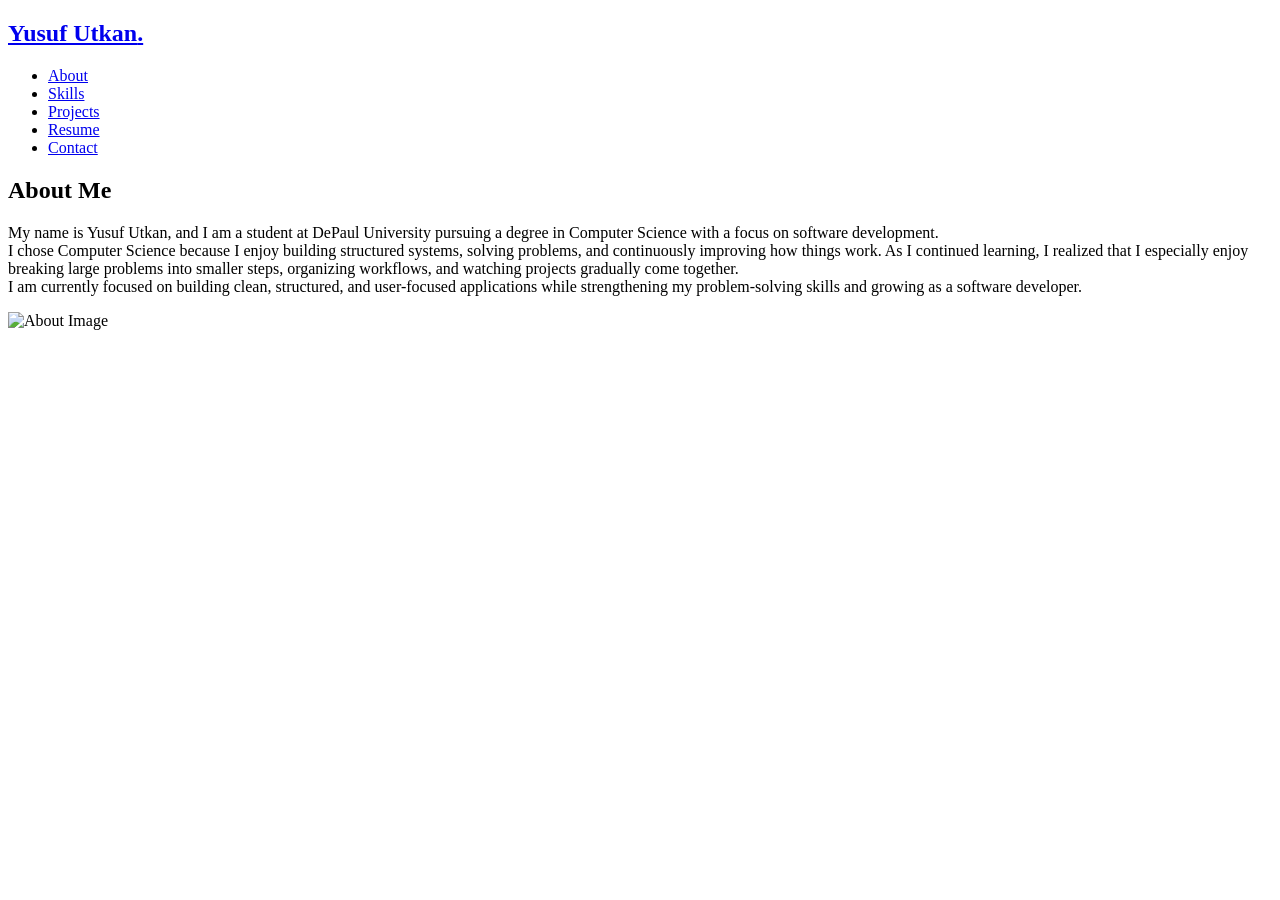
==== about.html @ 2d62a5eb "Added changes to about.html and css/about.css" ====
<!DOCTYPE html>
<html lang="en">

<head>
    <meta charset="UTF-8">
    <meta name="viewport" content="width=device-width, initial-scale=1.0">
    <title>Final Project</title>
    <link rel="stylesheet" href="css/style.css">
    <link rel="stylesheet" href="css/about.css">
    <link rel="stylesheet" href="https://cdnjs.cloudflare.com/ajax/libs/font-awesome/6.0.0-beta3/css/all.min.css" />
</head>

<body>
    <nav>
        <h1 class="nav-name"><a href="index.html">Yusuf Utkan<span>.</span></a></h1>
        <ul class="nav-links">
            <li><a href="about.html">About</a></li>
            <li><a href="skills.html">Skills</a></li>
            <li><a href="projects.html">Projects</a></li>
            <li><a href="resume.html">Resume</a></li>
            <li><a href="contact.html">Contact</a></li>
        </ul>
    </nav>
    <div class="container">
        <div class="grid">
            <div class="about-text">
                
                <h2 class="about-heading">About <span>Me</span></h2>
                <p>
                    My name is Yusuf Utkan, and I am a student at DePaul University pursuing a degree in Computer
                    Science with a focus on software development.
                    <br>
                    I chose Computer Science because I enjoy building structured systems, solving problems, and
                    continuously improving how things work. As I continued learning, I realized that I especially enjoy
                    breaking large problems into smaller steps, organizing workflows, and watching projects gradually
                    come together.
                    <br>
                    I am currently focused on building clean, structured, and user-focused applications while
                    strengthening my problem-solving skills and growing as a software developer.
                </p>
            </div>
            <div class="about-image">
                <img src="images/profile photo.jpeg" alt="About Image">
            </div>
        </div>
</body>

</html>
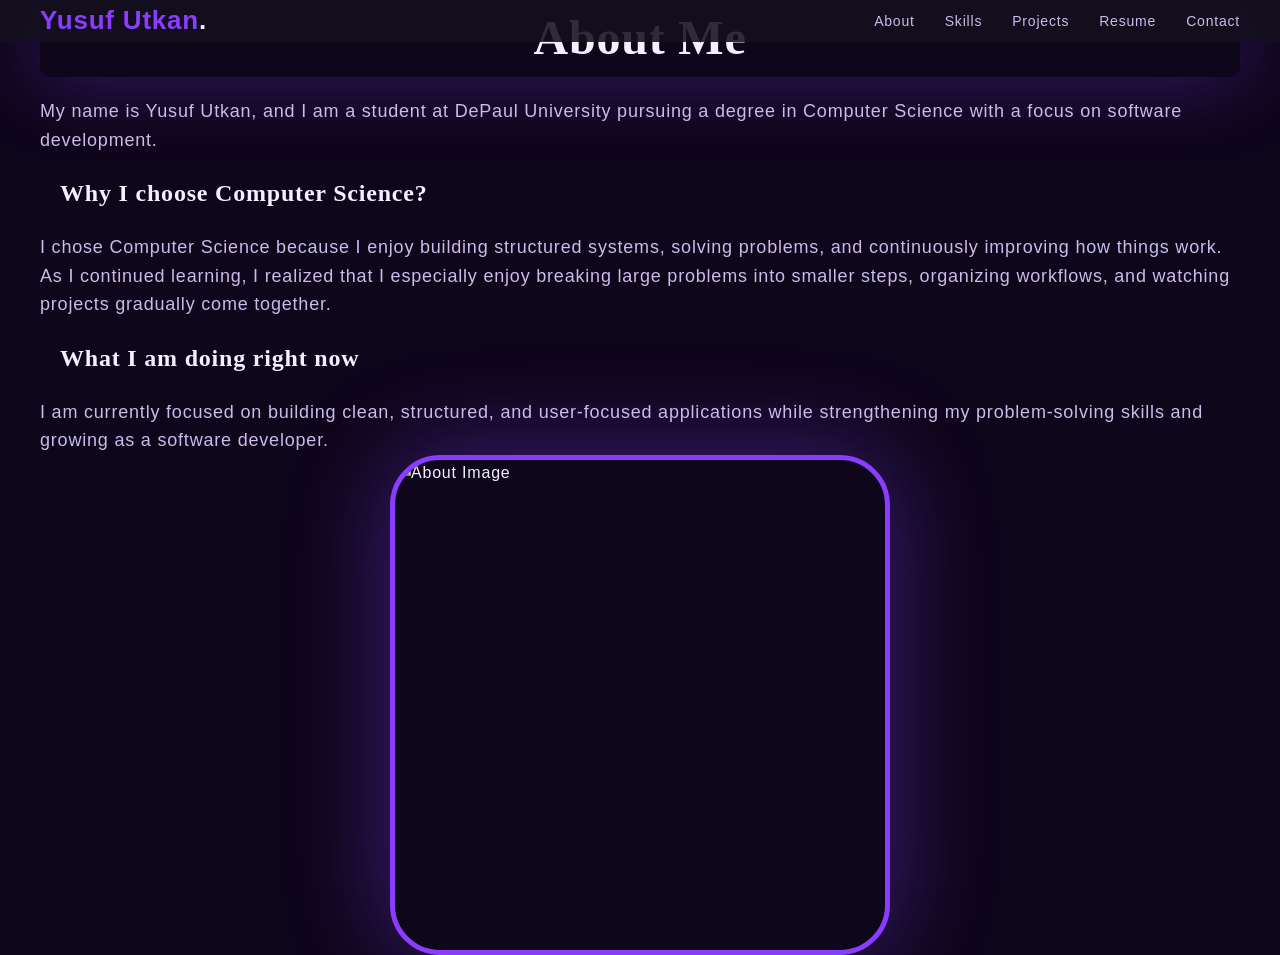
==== commit 29e07863: "Merge branch 'main' of https://github.com/YusuftheCoder02/IT-130---Final-Project" ====
--- a/about.html
+++ b/about.html
@@ -21,20 +21,23 @@
             <li><a href="contact.html">Contact</a></li>
         </ul>
     </nav>
-    <div class="container">
-        <div class="grid">
+    <div class="about-container">
+        <div class="about-grid">
             <div class="about-text">
-                
-                <h2 class="about-heading">About <span>Me</span></h2>
+            <h2>About <span>Me</span></h2>
                 <p>
                     My name is Yusuf Utkan, and I am a student at DePaul University pursuing a degree in Computer
                     Science with a focus on software development.
-                    <br>
+                </p>
+                <h3>Why I choose Computer Science?</h3>
+                <p>
                     I chose Computer Science because I enjoy building structured systems, solving problems, and
                     continuously improving how things work. As I continued learning, I realized that I especially enjoy
                     breaking large problems into smaller steps, organizing workflows, and watching projects gradually
                     come together.
-                    <br>
+                </p>
+                <h3>What I am doing right now</h3>
+                <p>
                     I am currently focused on building clean, structured, and user-focused applications while
                     strengthening my problem-solving skills and growing as a software developer.
                 </p>
--- a/css/style.css
+++ b/css/style.css
@@ -0,0 +1,324 @@
+* {
+  margin: 0;
+  padding: 0;
+  box-sizing: border-box;
+}
+
+html {
+  scroll-behavior: smooth;
+}
+
+:root {
+  --bg-color: #0e061b;
+  --bg-color-2: #08070d;
+  --surface-color: #15111f;
+  --surface-2: #28213d;
+  --text-color: #f5efff;
+  --muted-text: #cbbbe9;
+  --accent-color: #8a3cff;
+  --accent-hover: #ab74ff;
+  --border-color: #2b223d;
+}
+
+@font-face {
+  font-family: "Satoshi Variable";
+  src: url("../fonts/Satoshi-Variable.ttf") format("truetype");
+  font-weight: 100 900;
+  font-style: normal;
+}
+
+@font-face {
+  font-family: "Clash Display";
+  src: url("../fonts/ClashDisplay-Variable.ttf") format("truetype");
+  font-weight: 100 900;
+  font-style: normal;
+}
+
+body {
+  font-family: "Satoshi Variable", sans-serif;
+  letter-spacing: 0.05em;
+  background-color: var(--bg-color);
+  color: var(--text-color);
+  line-height: 1.6;
+  min-height: 100vh;
+}
+
+nav {
+  display: flex;
+  position: fixed;
+  top: 0;
+  width: 100%;
+  justify-content: space-between;
+  align-items: center;
+  padding: 0 40px;
+  background-color: #15111fe0;
+}
+
+nav .nav-links {
+  display: flex;
+  margin-left: 10px;
+  gap: 30px;
+  list-style: none;
+}
+
+nav .nav-links a {
+  font-family: "Satoshi Variable", sans-serif;
+  font-size: 14px;
+  display: inline-block;
+  text-wrap: nowrap;
+  text-decoration: none;
+  color: var(--muted-text);
+  transition: color 0.3s ease;
+}
+
+nav .nav-links a:hover {
+  color: var(--text-color);
+  transform: scale(1.15);
+}
+.nav-name a {
+  font-family: "Satoshi Variable", sans-serif;
+  font-size: 26px;
+  text-decoration: none;
+  color: var(--accent-color);
+}
+
+.nav-name a span {
+  color: var(--text-color);
+}
+
+/* --- Hero Section --- */
+
+.container {
+  background: linear-gradient(
+    180deg,
+    var(--bg-color) 0%,
+    var(--bg-color) 80%,
+    var(--bg-color-2) 100%
+  );
+  display: flex;
+  flex-direction: column;
+  align-items: center;
+  justify-content: center;
+  min-height: 100vh;
+  padding: 0 50px;
+}
+
+.grid {
+  display: grid;
+  grid-template-columns: 1fr 1fr;
+  gap: 40px;
+  align-items: center;
+}
+
+/* MAIN PAGE  */
+
+.image img {
+  width: 100%;
+  border-radius: 20px;
+  box-shadow: 0 0 100px #8a3cff6a;
+  border: 5px solid var(--accent-color);
+}
+
+.hero {
+  display: flex;
+  flex-direction: column;
+  border-left: 5px solid var(--border-color);
+  padding-left: 40px;
+}
+
+.hero-eyebrow {
+  font-size: 22px;
+  color: var(--text-color);
+  margin-bottom: 10px;
+}
+
+.hero h1 {
+  font-family: "Clash Display", serif;
+  font-size: 60px;
+  margin-bottom: 20px;
+}
+
+.hero h1 span {
+  color: var(--accent-color);
+}
+
+.hero-text {
+  font-size: 18px;
+  color: var(--muted-text);
+  margin-bottom: 30px;
+}
+
+.hero-buttons {
+  display: flex;
+  gap: 20px;
+}
+
+.primary-button {
+  padding: 12px 30px;
+  background-color: var(--accent-color);
+  color: var(--text-color);
+  text-decoration: none;
+  border-radius: 5px;
+  transition: background-color 0.3s ease;
+}
+
+.secondary-button {
+  padding: 12px 30px;
+  background-color: transparent;
+  color: var(--text-color);
+  text-decoration: none;
+  border: 2px solid var(--accent-color);
+  border-radius: 5px;
+  transition:
+    background-color 0.3s ease,
+    color 0.3s ease;
+}
+
+.primary-button:hover {
+  background-color: var(--accent-hover);
+}
+
+.secondary-button:hover {
+  background-color: var(--text-color);
+  color: var(--bg-color);
+  border-color: var(--bg-color);
+}
+
+.primary-button:active,
+.secondary-button:active {
+  transform: scale(0.95);
+}
+
+/* --- Skills Teaser Section --- */
+
+.container-2 {
+  display: flex;
+  background: linear-gradient(
+    180deg,
+    var(--bg-color-2) 0%,
+    var(--bg-color-2) 80%,
+    var(--bg-color) 100%
+  );
+  flex-direction: column;
+  align-items: center;
+  justify-content: center;
+  min-height: 100vh;
+  padding: 0 60px;
+}
+
+.grid-2 {
+  display: grid;
+  grid-template-columns: 1fr 1fr;
+  gap: 40px;
+  align-items: center;
+}
+
+.skills-image img {
+  width: 100%;
+  height: 450px;
+  border-radius: 20px;
+  box-shadow: 0 0 100px #8a3cff6a;
+  border: 5px solid var(--accent-color);
+}
+
+.skills-section {
+  display: flex;
+  flex-direction: column;
+  border-right: 5px solid var(--border-color);
+  padding: 0 40px;
+  gap: 20px;
+}
+
+.skills-section h2 {
+  font-family: "Clash Display", serif;
+  font-size: 58px;
+}
+
+.skills-section h2 span {
+  color: var(--accent-color);
+}
+
+.skills-description {
+  font-size: 20px;
+  color: var(--muted-text);
+}
+
+.skills-list {
+  display: flex;
+  flex-wrap: wrap;
+  list-style: none;
+  gap: 15px;
+}
+
+.skills-buttons {
+  display: flex;
+  flex-wrap: wrap;
+  gap: 15px;
+}
+
+.skills-list li {
+  background-color: var(--bg-color-2);
+  padding: 10px 20px;
+  border: 2px dashed var(--border-color);
+  border-radius: 5px;
+  color: var(--text-color);
+  font-size: 18px;
+  cursor: default;
+}
+
+.skills-list .purple {
+  border: 2px solid var(--accent-color);
+  border-bottom: 5px solid var(--accent-color);
+  color: var(--accent-color);
+}
+
+.skills-button {
+  padding: 12px 30px;
+  margin-top: 20px;
+  background-color: var(--accent-color);
+  color: var(--text-color);
+  text-decoration: none;
+  border-radius: 5px;
+  width: fit-content;
+  transition: background-color 0.3s ease;
+}
+
+/* Footer Section for all pages */
+
+footer {
+  background-color: var(--surface-2);
+  text-align: center;
+  padding: 20px 0 0 0;
+}
+
+footer p {
+  color: var(--muted-text);
+  font-size: 14px;
+}
+
+footer .social {
+  margin-top: 10px;
+  display: flex;
+  justify-content: center;
+  padding-bottom: 0;
+  gap: 20px;
+}
+
+footer .social a {
+  color: var(--text-color);
+  font-size: 38px;
+  text-decoration: none;
+  transition: color 0.3s ease;
+}
+
+footer #github:hover {
+  color: #4e4e4e;
+}
+
+footer #linkedin:hover {
+  color: #0077b5;
+}
+
+footer #mail:hover {
+  color: #ff9a9a;
+}
--- a/css/about.css
+++ b/css/about.css
@@ -0,0 +1,45 @@
+.about-text {
+  display: flex;
+  justify-content: center;
+  flex-direction: column;
+  padding: 0 40px;
+  gap: 20px;
+}
+
+.about-text h2 {
+  font-family: "Clash Display", serif;
+  font-size: 48px;
+  padding: 0 20px;
+  border: 2px solid var(--about-accent);
+  text-align: center;
+  border-radius: 10px;
+  box-shadow: 0 0 80px #8a3cff59;
+}
+
+.about-text h2 span {
+  color: var(--about-accent);
+}
+
+.about-text h3 {
+  font-family: "Satoshi Variable", serif;
+  font-size: 24px;
+  color: var(--about-text);
+  padding: 0 20px;
+  border-bottom: 2px solid var(--about-accent);
+}
+
+.about-text p {
+  font-size: 18px;
+  color: var(--muted-text);
+}
+
+
+.about-image img {
+  display: flex;
+  margin: 0 auto;
+  width: 500px;
+  height: 500px;
+  border-radius: 50px;
+  box-shadow: 0 0 100px #8a3cff6a;
+  border: 5px solid var(--accent-color);
+}
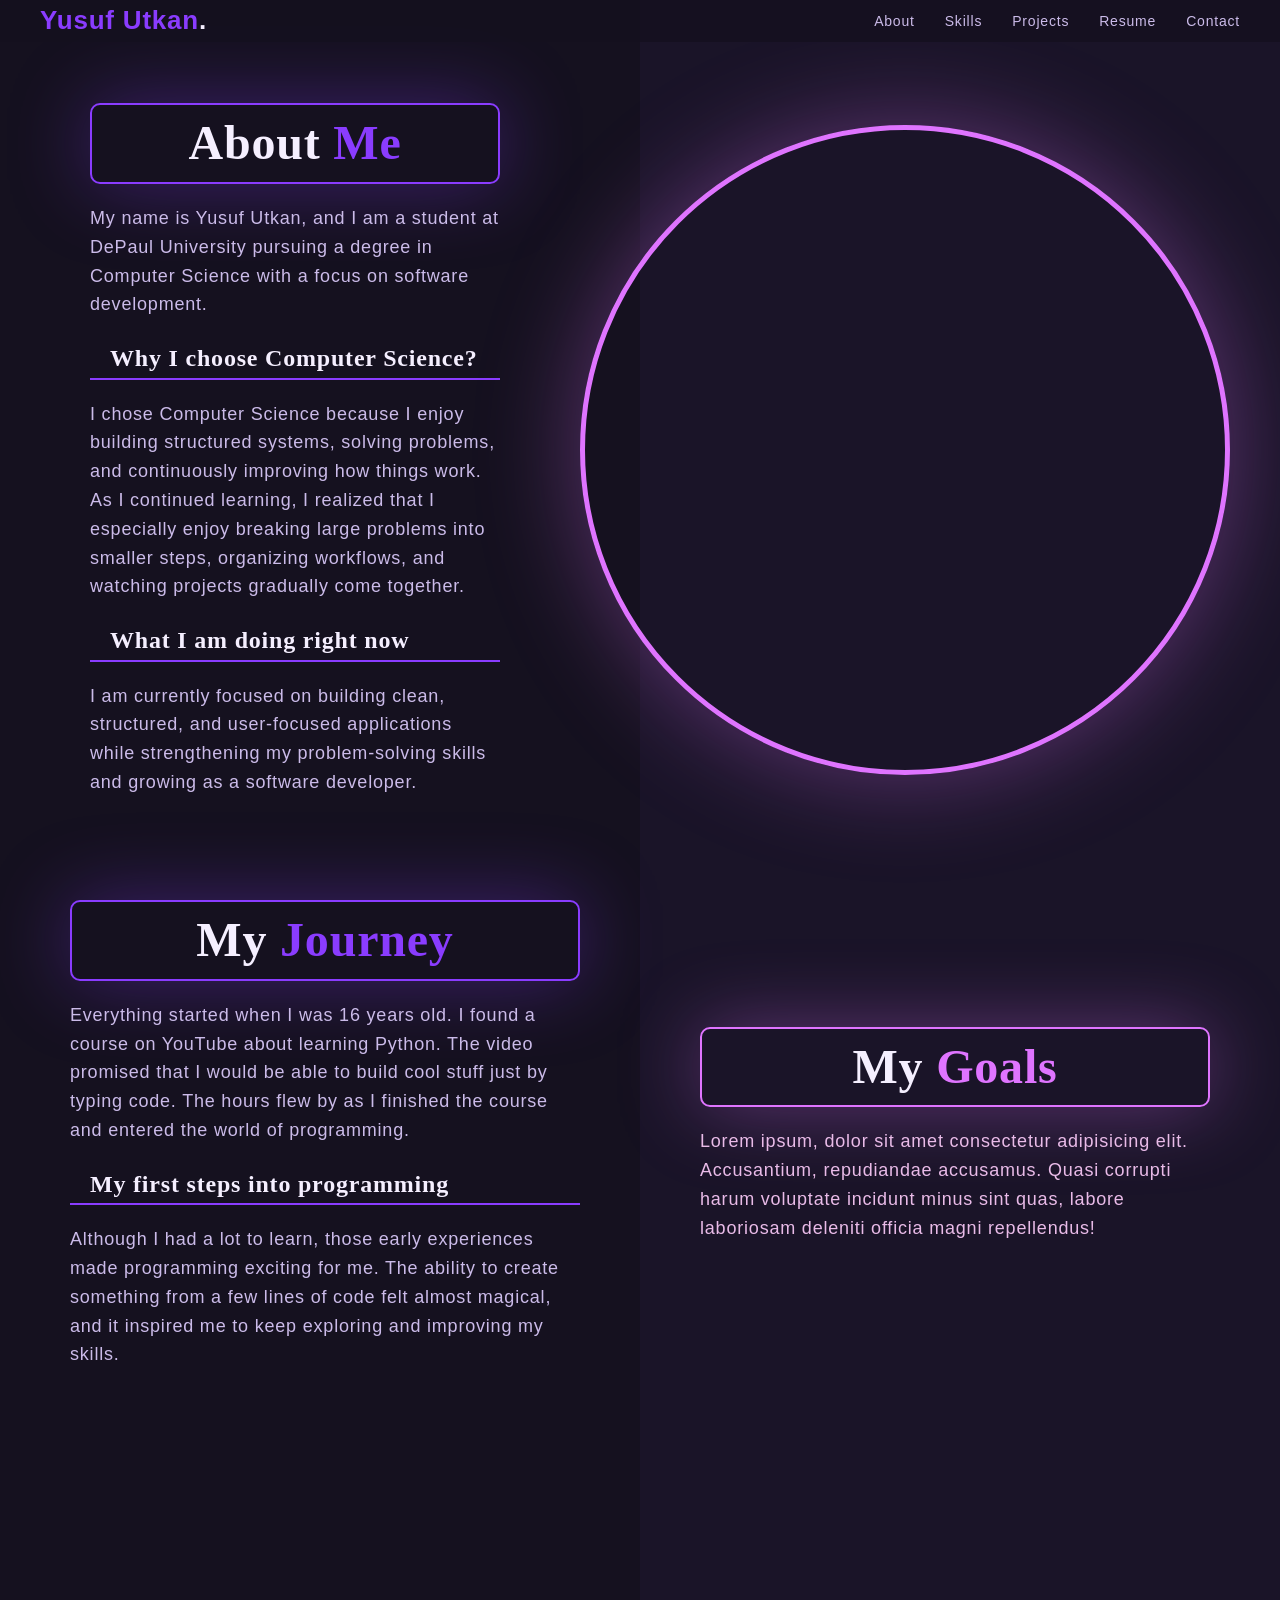
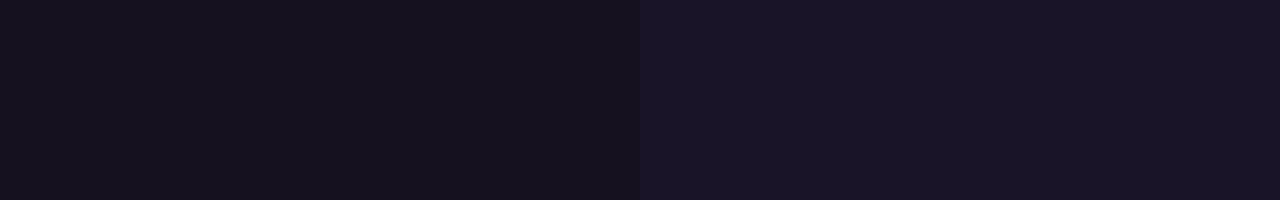
==== commit 1b0fdcfd: "about.html consistent update" ====
--- a/about.html
+++ b/about.html
@@ -24,7 +24,7 @@
     <div class="about-container">
         <div class="about-grid">
             <div class="about-text">
-            <h2>About <span>Me</span></h2>
+                <h2>About <span>Me</span></h2>
                 <p>
                     My name is Yusuf Utkan, and I am a student at DePaul University pursuing a degree in Computer
                     Science with a focus on software development.
@@ -46,6 +46,37 @@
                 <img src="images/profile photo.jpeg" alt="About Image">
             </div>
         </div>
+    </div>
+
+    <!-- Container No 2 -->
+
+    <div class="about-container about-container-2">
+        <div class="about-grid">
+            <div class="about-image-2">
+                <div class="about-text">
+                    <h2>My <span>Journey</span></h2>
+                    <p>
+                        Everything started when I was 16 years old. I found a course on YouTube about learning Python.
+                        The video promised that I would be able to build cool stuff just by typing code. The hours flew
+                        by as I finished the course and entered the world of programming.
+                    </p>
+                    <h3>My first steps into programming</h3>
+                    <p>
+                        Although I had a lot to learn, those early experiences made programming exciting for me. The
+                        ability to create something from a few lines of code felt almost magical, and it inspired me to
+                        keep exploring and improving my skills.
+                    </p>
+                </div>
+            </div>
+            <div class="about-text about-text-2">
+                <h2>My <span>Goals</span></h2>
+                <p>Lorem ipsum, dolor sit amet consectetur adipisicing elit. Accusantium, repudiandae accusamus. Quasi
+                    corrupti harum voluptate incidunt minus sint quas, labore laboriosam deleniti officia magni
+                    repellendus!</p>
+
+            </div>
+        </div>
+    </div>
 </body>
 
 </html>
--- a/css/about.css
+++ b/css/about.css
@@ -1,3 +1,45 @@
+
+:root {
+  /* Color Variables */
+  --bg-color: #0e061b;
+  --bg-color-2: #08070d;
+  --surface-color: #15111f;
+  --surface-2: #28213d;
+  --text-color: #f5efff;
+  --muted-text: #cbbbe9;
+  --accent-color: #8a3cff;
+  --accent-hover: #ab74ff;
+  --border-color: #2b223d;
+  /* Colors for this page */
+  --about-bg: #1a1428;
+  --about-text: #f5efff;
+  --about-accent: #8a3cff;
+  --about-accent-2: #df74ff;
+  --muted-text-2: #e9bbe8;
+
+}
+
+.about-container {
+  background: linear-gradient(90deg, var(--surface-color) 50%, var(--about-bg) 50%);
+  display: flex;
+  flex-direction: column;
+  align-items: center;
+  justify-content: center;
+  min-height: 100vh;
+  padding: 0 50px;
+}
+
+.about-container-2 {
+  padding: 0 30px;
+  justify-content: flex-start;
+}
+.about-grid {
+  display: grid;
+  grid-template-columns: 1fr 1fr;
+  gap: 40px;
+  align-items: center;
+}
+
 .about-text {
   display: flex;
   justify-content: center;
@@ -37,9 +79,42 @@
 .about-image img {
   display: flex;
   margin: 0 auto;
-  width: 500px;
-  height: 500px;
-  border-radius: 50px;
-  box-shadow: 0 0 100px #8a3cff6a;
-  border: 5px solid var(--accent-color);
+  width: 650px;
+  height: 650px;
+  border-radius: 50%;
+  box-shadow: 0 0 100px #df74ff59;
+  border: 5px solid var(--about-accent-2);
+}
+
+/* About Text Variant 2 */
+
+.about-text-2 h2 {
+  font-family: "Clash Display", serif;
+  font-size: 48px;
+  padding: 0 20px;
+  border: 2px solid var(--about-accent-2);
+  text-align: center;
+  border-radius: 10px;
+  box-shadow: 0 0 80px #df74ff59;
+}
+
+.about-text-2 h2 span {
+  color: var(--about-accent-2);
+}
+
+.about-text-2 p {
+  color: var(--muted-text-2);
+}
+
+/* ------------ */
+/*  Container 2 */
+/* ------------ */
+
+.about-image-2 img {
+  display: flex;
+  width: 650px;
+  height: 650px;
+  border-radius: 25%;
+  box-shadow: 0 0 100px #df74ff59;
+  border: 5px solid var(--about-accent);
 }
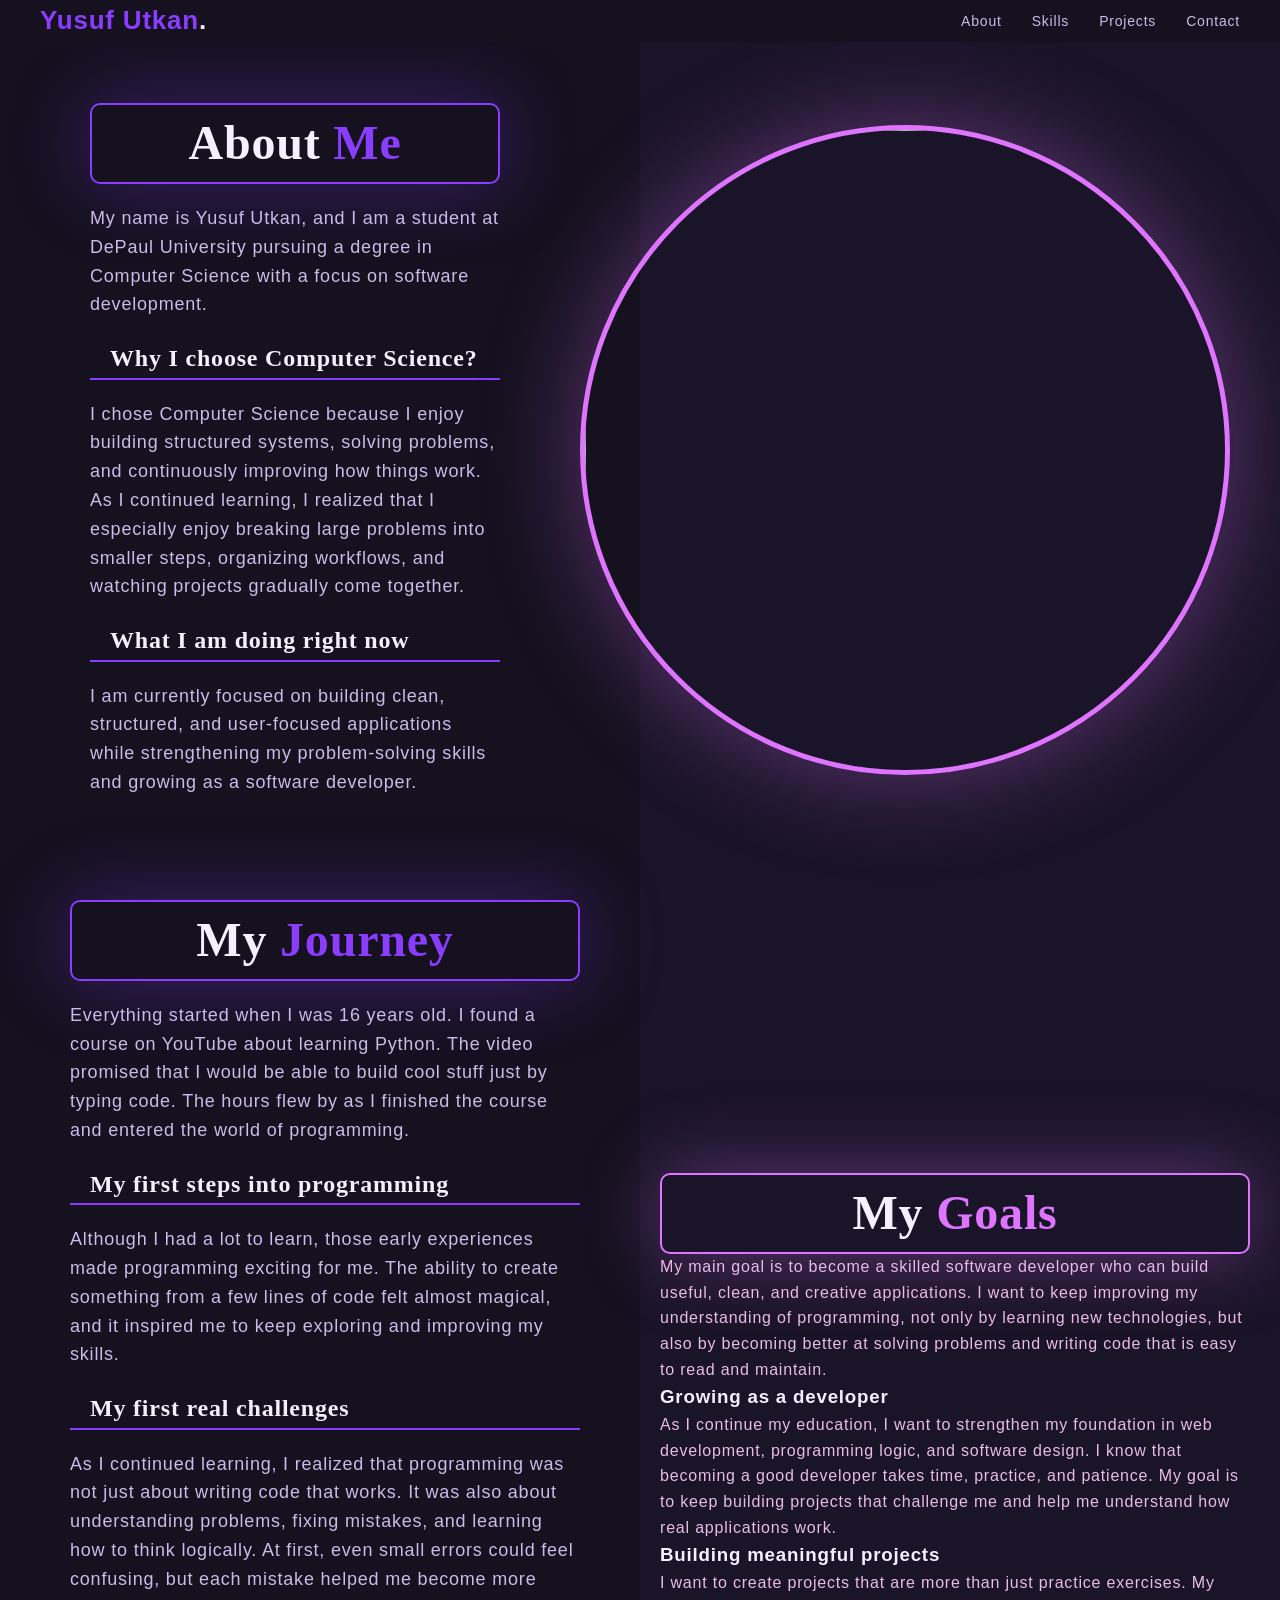
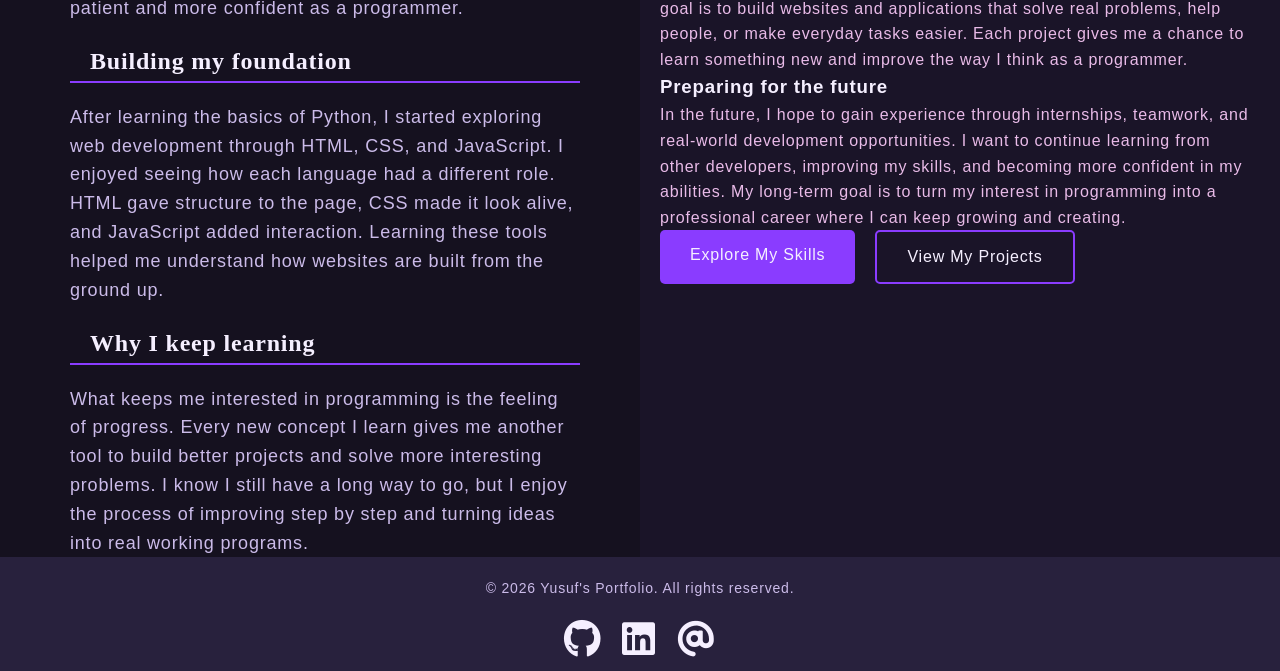
==== commit ae652c3b: "Removed Resume Page links temporarily due to time limit" ====
--- a/about.html
+++ b/about.html
@@ -4,7 +4,7 @@
 <head>
     <meta charset="UTF-8">
     <meta name="viewport" content="width=device-width, initial-scale=1.0">
-    <title>Final Project</title>
+    <title>Yusuf Utkan | Portfolio</title>
     <link rel="stylesheet" href="css/style.css">
     <link rel="stylesheet" href="css/about.css">
     <link rel="stylesheet" href="https://cdnjs.cloudflare.com/ajax/libs/font-awesome/6.0.0-beta3/css/all.min.css" />
@@ -17,7 +17,6 @@
             <li><a href="about.html">About</a></li>
             <li><a href="skills.html">Skills</a></li>
             <li><a href="projects.html">Projects</a></li>
-            <li><a href="resume.html">Resume</a></li>
             <li><a href="contact.html">Contact</a></li>
         </ul>
     </nav>
@@ -43,7 +42,7 @@
                 </p>
             </div>
             <div class="about-image">
-                <img src="images/profile photo.jpeg" alt="About Image">
+                <img src="images/profile photo 2.png">
             </div>
         </div>
     </div>
@@ -52,31 +51,95 @@
 
     <div class="about-container about-container-2">
         <div class="about-grid">
-            <div class="about-image-2">
-                <div class="about-text">
-                    <h2>My <span>Journey</span></h2>
-                    <p>
-                        Everything started when I was 16 years old. I found a course on YouTube about learning Python.
-                        The video promised that I would be able to build cool stuff just by typing code. The hours flew
-                        by as I finished the course and entered the world of programming.
-                    </p>
-                    <h3>My first steps into programming</h3>
-                    <p>
-                        Although I had a lot to learn, those early experiences made programming exciting for me. The
-                        ability to create something from a few lines of code felt almost magical, and it inspired me to
-                        keep exploring and improving my skills.
-                    </p>
+            <div class="about-text">
+                <h2>My <span>Journey</span></h2>
+                <p>
+                    Everything started when I was 16 years old. I found a course on YouTube about learning Python.
+                    The video promised that I would be able to build cool stuff just by typing code. The hours flew
+                    by as I finished the course and entered the world of programming.
+                </p>
+                <h3>My first steps into programming</h3>
+                <p>
+                    Although I had a lot to learn, those early experiences made programming exciting for me. The
+                    ability to create something from a few lines of code felt almost magical, and it inspired me to
+                    keep exploring and improving my skills.
+                </p>
+                <h3>My first real challenges</h3>
+                <p>
+                    As I continued learning, I realized that programming was not just about writing code that works.
+                    It was also about understanding problems, fixing mistakes, and learning how to think logically.
+                    At first, even small errors could feel confusing, but each mistake helped me become more patient
+                    and more confident as a programmer.
+                </p>
+                <h3>Building my foundation</h3>
+
+                <p>
+                    After learning the basics of Python, I started exploring web development through HTML, CSS,
+                    and JavaScript. I enjoyed seeing how each language had a different role. HTML gave structure
+                    to the page, CSS made it look alive, and JavaScript added interaction. Learning these tools
+                    helped me understand how websites are built from the ground up.
+                </p>
+
+                <h3>Why I keep learning</h3>
+
+                <p>
+                    What keeps me interested in programming is the feeling of progress. Every new concept I learn
+                    gives me another tool to build better projects and solve more interesting problems. I know I
+                    still have a long way to go, but I enjoy the process of improving step by step and turning ideas
+                    into real working programs.
+                </p>
+            </div>
+
+            <div class="about-text-2">
+                <h2>My <span>Goals</span></h2>
+                <p>My main goal is to become a skilled software developer who can build useful, clean, and creative
+                    applications. I want to keep improving my understanding of programming, not only by learning new
+                    technologies, but also by becoming better at solving problems and writing code that is easy to read
+                    and maintain.</p>
+                <h3>Growing as a developer</h3>
+                <p>
+                    As I continue my education, I want to strengthen my foundation in web development, programming
+                    logic, and software design. I know that becoming a good developer takes time, practice, and
+                    patience. My goal is to keep building projects that challenge me and help me understand how real
+                    applications work.
+                </p>
+                <h3>Building meaningful projects</h3>
+                <p>
+                    I want to create projects that are more than just practice exercises. My goal is to build websites
+                    and applications that solve real problems, help people, or make everyday tasks easier. Each project
+                    gives me a chance to learn something new and improve the way I think as a programmer.
+                </p>
+                <h3>Preparing for the future</h3>
+                <p>
+                    In the future, I hope to gain experience through internships, teamwork, and real-world development
+                    opportunities. I want to continue learning from other developers, improving my skills, and becoming
+                    more confident in my abilities. My long-term goal is to turn my interest in programming into a
+                    professional career where I can keep growing and creating.
+                </p>
+                <div class="hero-buttons">
+                    <a class="primary-button" href="skills.html">Explore My Skills</a>
+                    <a class="secondary-button" href="projects.html">View My Projects</a>
                 </div>
-            </div>
-            <div class="about-text about-text-2">
-                <h2>My <span>Goals</span></h2>
-                <p>Lorem ipsum, dolor sit amet consectetur adipisicing elit. Accusantium, repudiandae accusamus. Quasi
-                    corrupti harum voluptate incidunt minus sint quas, labore laboriosam deleniti officia magni
-                    repellendus!</p>
-
             </div>
         </div>
     </div>
+    <footer>
+        <p>&copy; 2026 Yusuf's Portfolio. All rights reserved.</p>
+
+        <div class="social">
+            <a href="https://github.com/YusuftheCoder02" id="github" aria-label="GitHub profile">
+                <i class="fa-brands fa-github"></i>
+            </a>
+
+            <a href="https://www.linkedin.com/in/yusuf-utkan-071907400/" id="linkedin" aria-label="LinkedIn profile">
+                <i class="fa-brands fa-linkedin"></i>
+            </a>
+
+            <a href="mailto:yutkan@depaul.edu" id="mail" aria-label="Email Yusuf">
+                <i class="fa-solid fa-at"></i>
+            </a>
+        </div>
+    </footer>
 </body>
 
 </html>
--- a/css/style.css
+++ b/css/style.css
@@ -51,7 +51,8 @@
   justify-content: space-between;
   align-items: center;
   padding: 0 40px;
-  background-color: #15111fe0;
+  background-color: #15111f;
+  z-index: 1000;
 }
 
 nav .nav-links {
@@ -321,4 +322,16 @@
 
 footer #mail:hover {
   color: #ff9a9a;
+}
+
+footer #github-link:hover {
+  color: #4e4e4e;
+}
+
+footer #linkedin-link:hover {
+  color: #0077b5;
+}
+
+footer #mail-link:hover {
+  color: #ff9a9a;
 }
